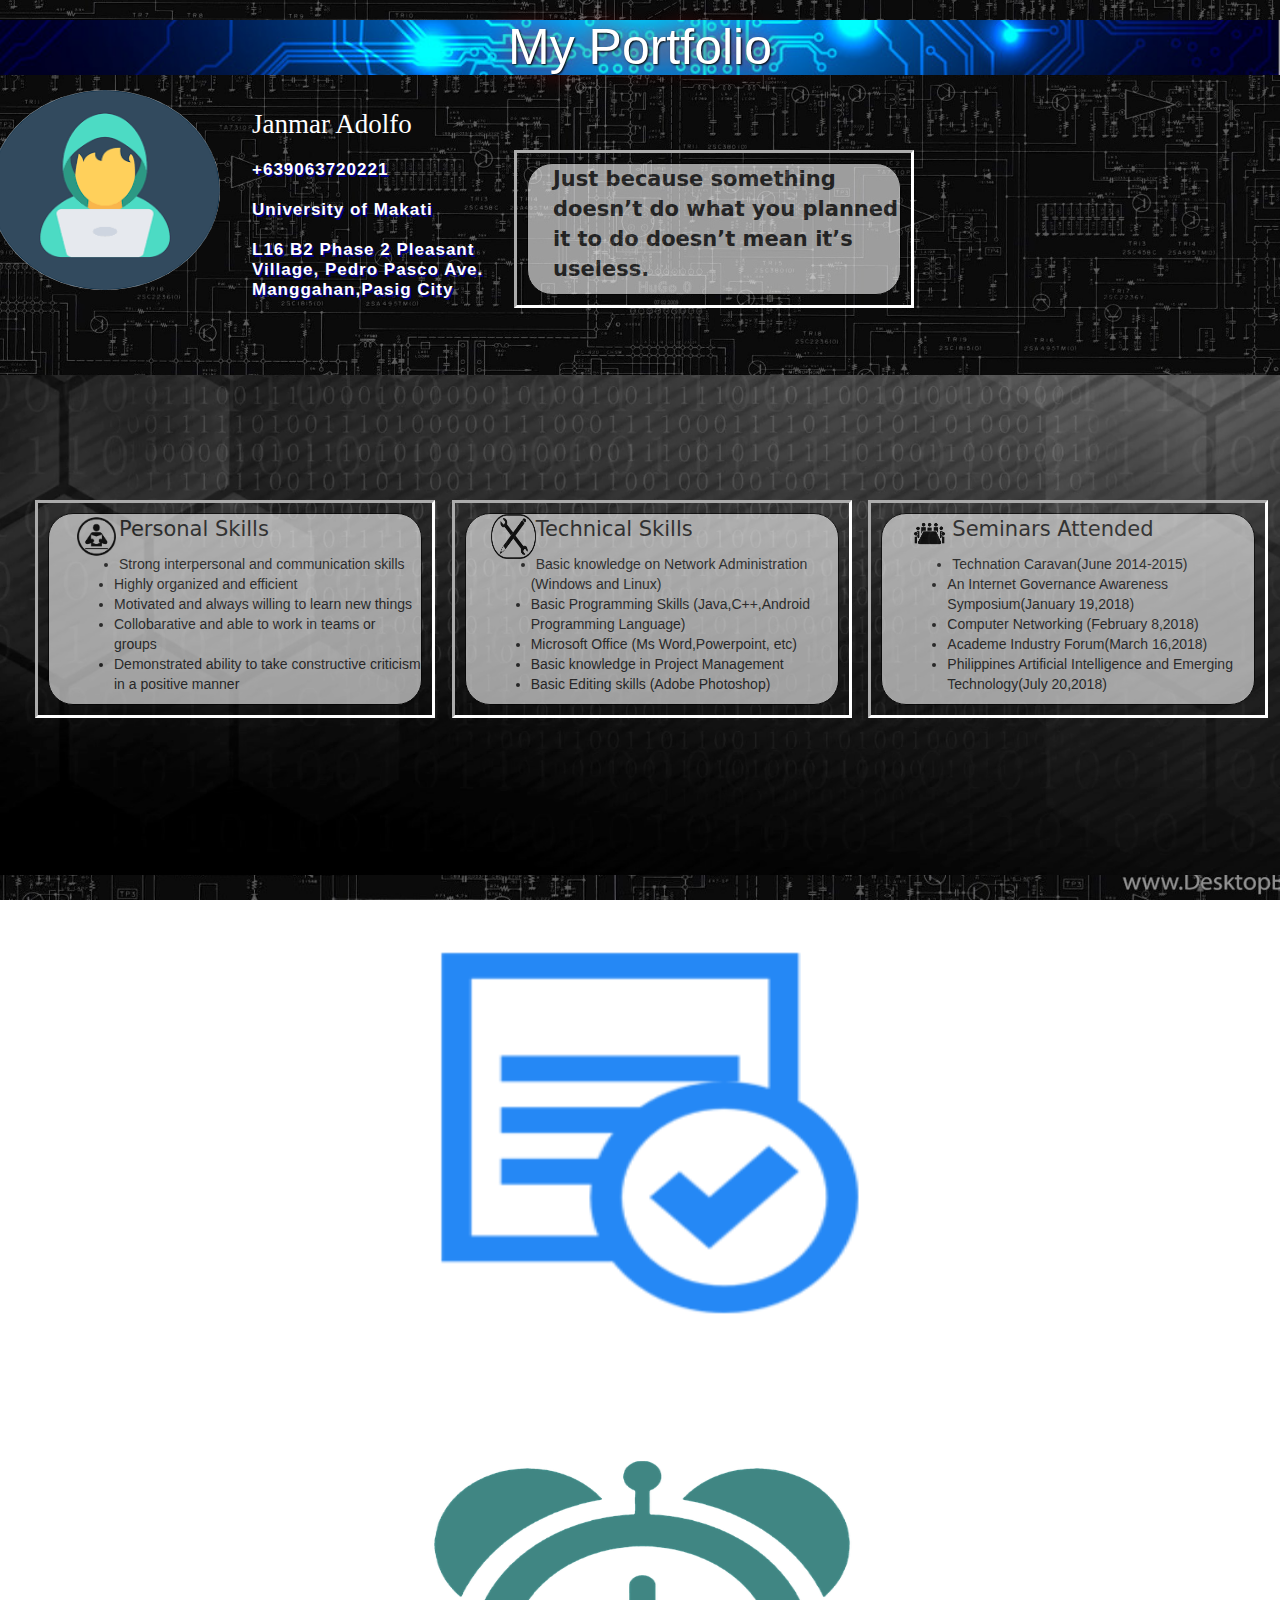
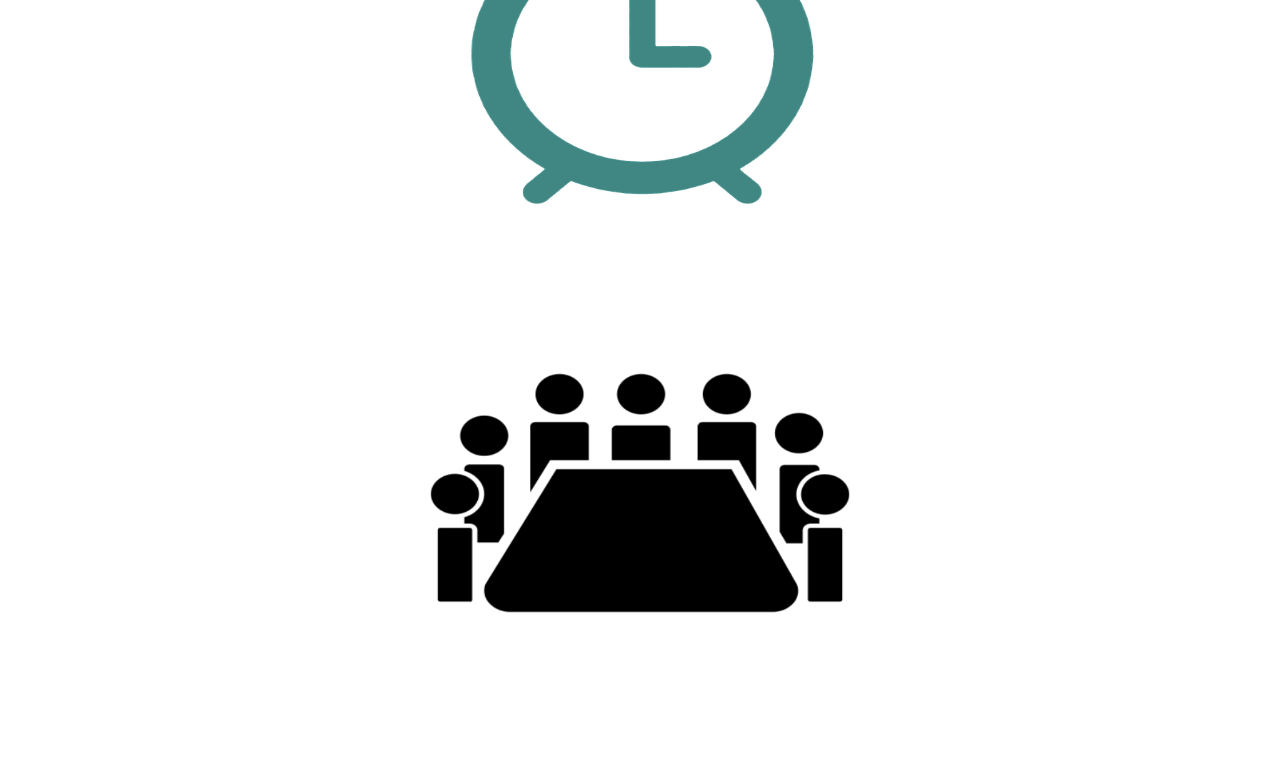
==== index.html @ e8a8fbc8 "Third push" ====
<!DOCTYPE html>
<html lang="en">
<head>
<meta charset="utf-8">
  <meta name="viewport" content="width=device-width, initial-scale=1">
  <link rel="stylesheet" href="https://maxcdn.bootstrapcdn.com/bootstrap/3.3.7/css/bootstrap.min.css">
  <script src="https://ajax.googleapis.com/ajax/libs/jquery/1.12.4/jquery.min.js"></script>
  <script src="https://maxcdn.bootstrapcdn.com/bootstrap/3.3.7/js/bootstrap.min.js"></script>

	<title>Project 1</title>
	<link rel="stylesheet" type="text/css" href="assets/css/style.css">
</head>

<body>
	
		<center><header><h1>My Portfolio</h1></header></center>
		<div class="row">
  <div class="column">
	<img src="assets/images/boy.png" class="pro">
</div>
<div class="column">
	<h2>Janmar Adolfo</h2>
		<h3>+639063720221</h3>
		<h3>University of Makati</h3>
		<h3>L16 B2 Phase 2 Pleasant Village, Pedro Pasco Ave. Manggahan,Pasig City</h3>
		</div>
<br><br><br>
<div class="column">
<div class="background">
		<div class="transbox">
		<b><p>Just because something doesn’t do what you planned it to do doesn’t mean it’s useless.</p></b>
	</div>
</div></div></div><br><br><br>

<div class="col-sm-12">
<div class="col-sm-4">
	<br><br><br><br><br><br>
		<div class="column">
<div class="background">
		<div class="transbox">
			<p><img src="assets/images/personal.png" class="logo">Personal Skills</p>
		<ul>
  <li>Strong interpersonal and communication skills</li>
  <li>Highly organized and efficient</li>
  <li>Motivated and always willing to learn new things</li>
  <li>Collobarative and able to work in teams or groups</li>
  <li>Demonstrated ability to take constructive criticism in a positive manner</li>
</ul>
	</div>
</div></div></div>


<div class="col-sm-4">
		<div class="column">
			<br><br><br><br><br><br>
<div class="background">
		<div class="transbox">
			<p><img src="assets/images/technical.png" class="logo">Technical Skills</p>
		<ul>
  <li>Basic knowledge on Network Administration (Windows and Linux)</li>
  <li>Basic Programming Skills (Java,C++,Android Programming Language)</li>
  <li>Microsoft Office (Ms Word,Powerpoint, etc)</li>
  <li>Basic knowledge in Project Management</li>
  <li>Basic Editing skills (Adobe Photoshop)</li>
</ul>
	</div>
</div></div></div>


<div class="col-sm-4">
		<div class="column">
			<br><br><br><br><br><br>
<div class="background">
		<div class="transbox">
			<p><img src="assets/images/seminar.png" class="logo">Seminars Attended</p>
		<ul>
  <li>Technation Caravan(June 2014-2015)</li>
  <li>An Internet Governance Awareness Symposium(January 19,2018)</li>
  <li>Computer Networking (February 8,2018)</li>
  <li>Academe Industry Forum(March 16,2018)</li>
  <li>Philippines Artificial Intelligence and Emerging Technology(July 20,2018)</li>
</ul>
	</div>
</div></div></div>
</div>	
<div class="para"></div>

<div class="row">
<div class="para2">
	<div class="container">
  <img src="assets/images/application.png"  class="image" style="width:100%">
  <div class="middle">
    <div class="text">Online Application</div>
  </div>
</div>
</div>
</div>




<div class="para2">
	<div class="container">
  <img src="assets/images/reminder.png"  class="image" style="width:100%">
  <div class="middle">
    <div class="text">Reminder Mobile App</div>
  </div>
</div>
</div>

<div class="para2">
	<div class="container">
  <img src="assets/images/seminar.png"  class="image" style="width:100%">
  <div class="middle">
    <div class="text">Payroll Management System</div>
  </div>
</div>
</div>


</div>


</body>
</html>
---- assets/css/style.css ----
body{
		background-image: url("../images/nature.jpeg");
		background-size: 100%;
		background-repeat: no-repeat	
	}


p{
	font-family: system-ui;
	font-size: 21px;
}

	h1{ 
		font-size: 50px; color: white; 
		 text-shadow: 1px 1px 2px black, 0 0 25px red;
		 background: black url("../images/gray.jpg") left no-repeat;
		 background-position: center;
		 background-repeat: no-repeat;
		 background-size: cover;

	}
	h2{
		font-size: 27px; color: white; font-family:Georgia, serif; 


	}

	h3{ font-family: 'Helvetica Neue', sans-serif; 
	font-size: 17px; 
	font-weight: 100; 
	line-height: 20px; 
	letter-spacing: 1px; 
	padding: 0 0 0px; 
	font-weight: bold; 
	color: white; 
	text-shadow: 2px 2px darkblue;}

	img.pro{
		width: 230px;
		height: 200px;
		border-radius: 50%;

	}
	img.logo{
		float:left; width:45px; height:45px;
	}

	div.background {
  	border: 3px solid white;
  	border-style:inset;
  	width: 400px;
  
	}

	div.transbox {
  margin: 10px;
  background-color: #ffffff;
  border: 1px solid black;
  opacity: 0.6;
  padding-left: 25px;
  filter: alpha(opacity=60); 
  border-radius: 25px;
}

.column {
  float: left;
  width: 20%;
  padding: 5px;
  alig
}


.row:after {
	display: flex;
  content: "";
  clear: both;
  display: table;
}

.para {
  /* The image used */
  background-image: url("../images/gray.png");

  /* Set a specific height */
  min-height: 500px; 

  /* Create the parallax scrolling effect */
  background-attachment: fixed;
  background-position: center;
  background-repeat: no-repeat;
  background-size: cover;
}

.para2 {
  /* The image used */
  background-image: url("../images/nature.jpeg");

  /* Set a specific height */
  min-height: 500px; 

  /* Create the parallax scrolling effect */
  background-attachment: fixed;
  background-position: center;
  background-repeat: no-repeat;
  background-size: cover;
}



.container {
  position: relative;
  width: 50%;
}

.image {
  opacity: 1;
  display: block;
  width: 150px;
	height: 500px;
  transition: .5s ease;
  backface-visibility: hidden;
}

.middle {
  transition: .5s ease;
  opacity: 0;
  position: absolute;
  top: 50%;
  left: 50%;
  transform: translate(-50%, -50%);
  -ms-transform: translate(-50%, -50%);
  text-align: center;
}

.container:hover .image {
  opacity: 0.3;
}

.container:hover .middle {
  opacity: 1;
}

.text {
  background-color: #4CAF50;
  color: white;
  font-size: 16px;
  padding: 16px 32px;
}
.pic{
	width: 200px;
	height: 200px;
}
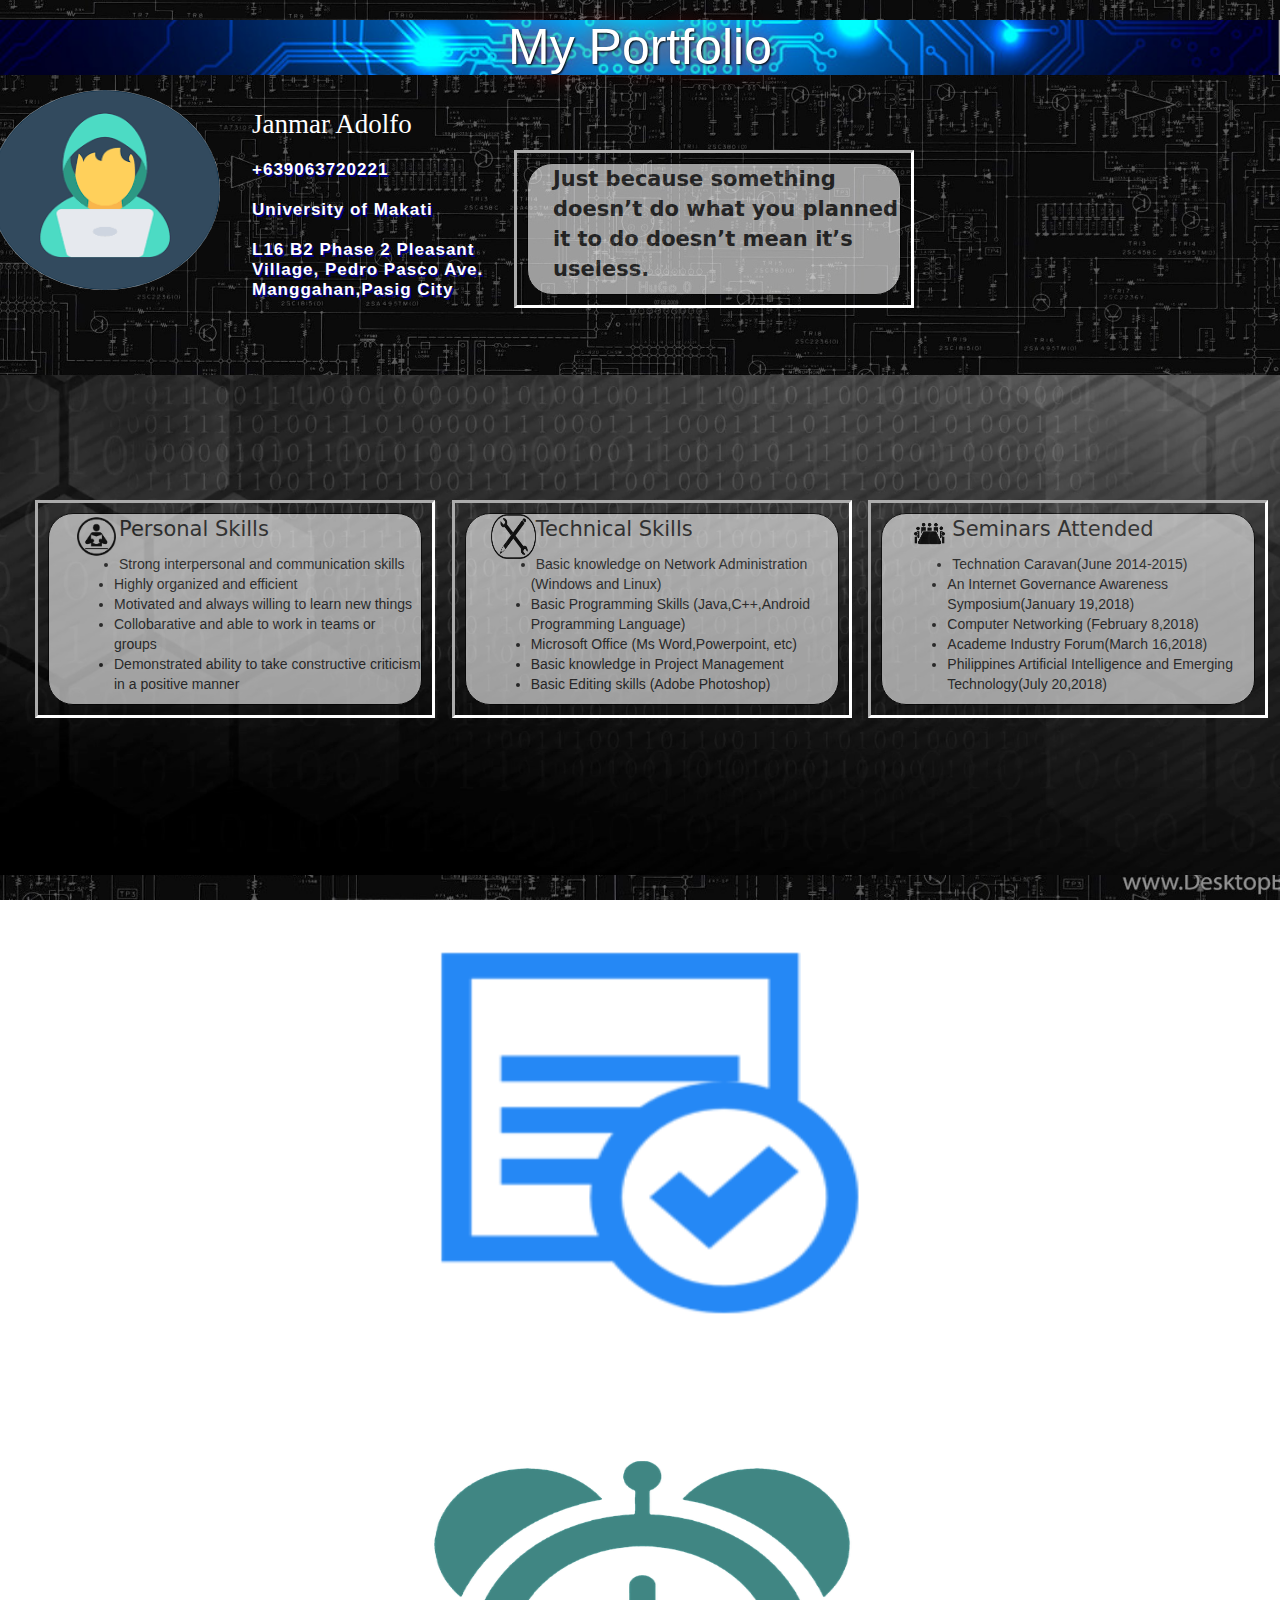
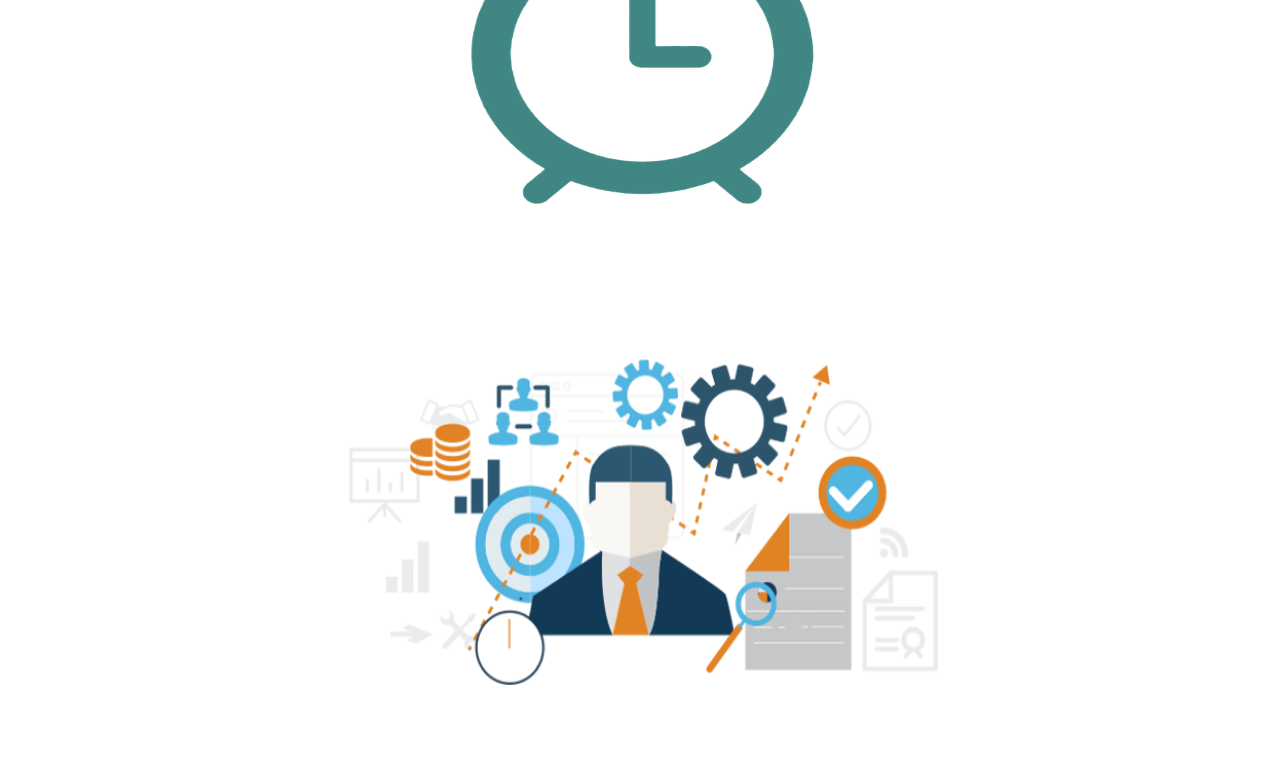
==== commit 9125cddf: "Third push" ====
--- a/index.html
+++ b/index.html
@@ -110,7 +110,7 @@
 
 <div class="para2">
 	<div class="container">
-  <img src="assets/images/seminar.png"  class="image" style="width:100%">
+  <img src="assets/images/payroll.png"  class="image" style="width:100%">
   <div class="middle">
     <div class="text">Payroll Management System</div>
   </div>
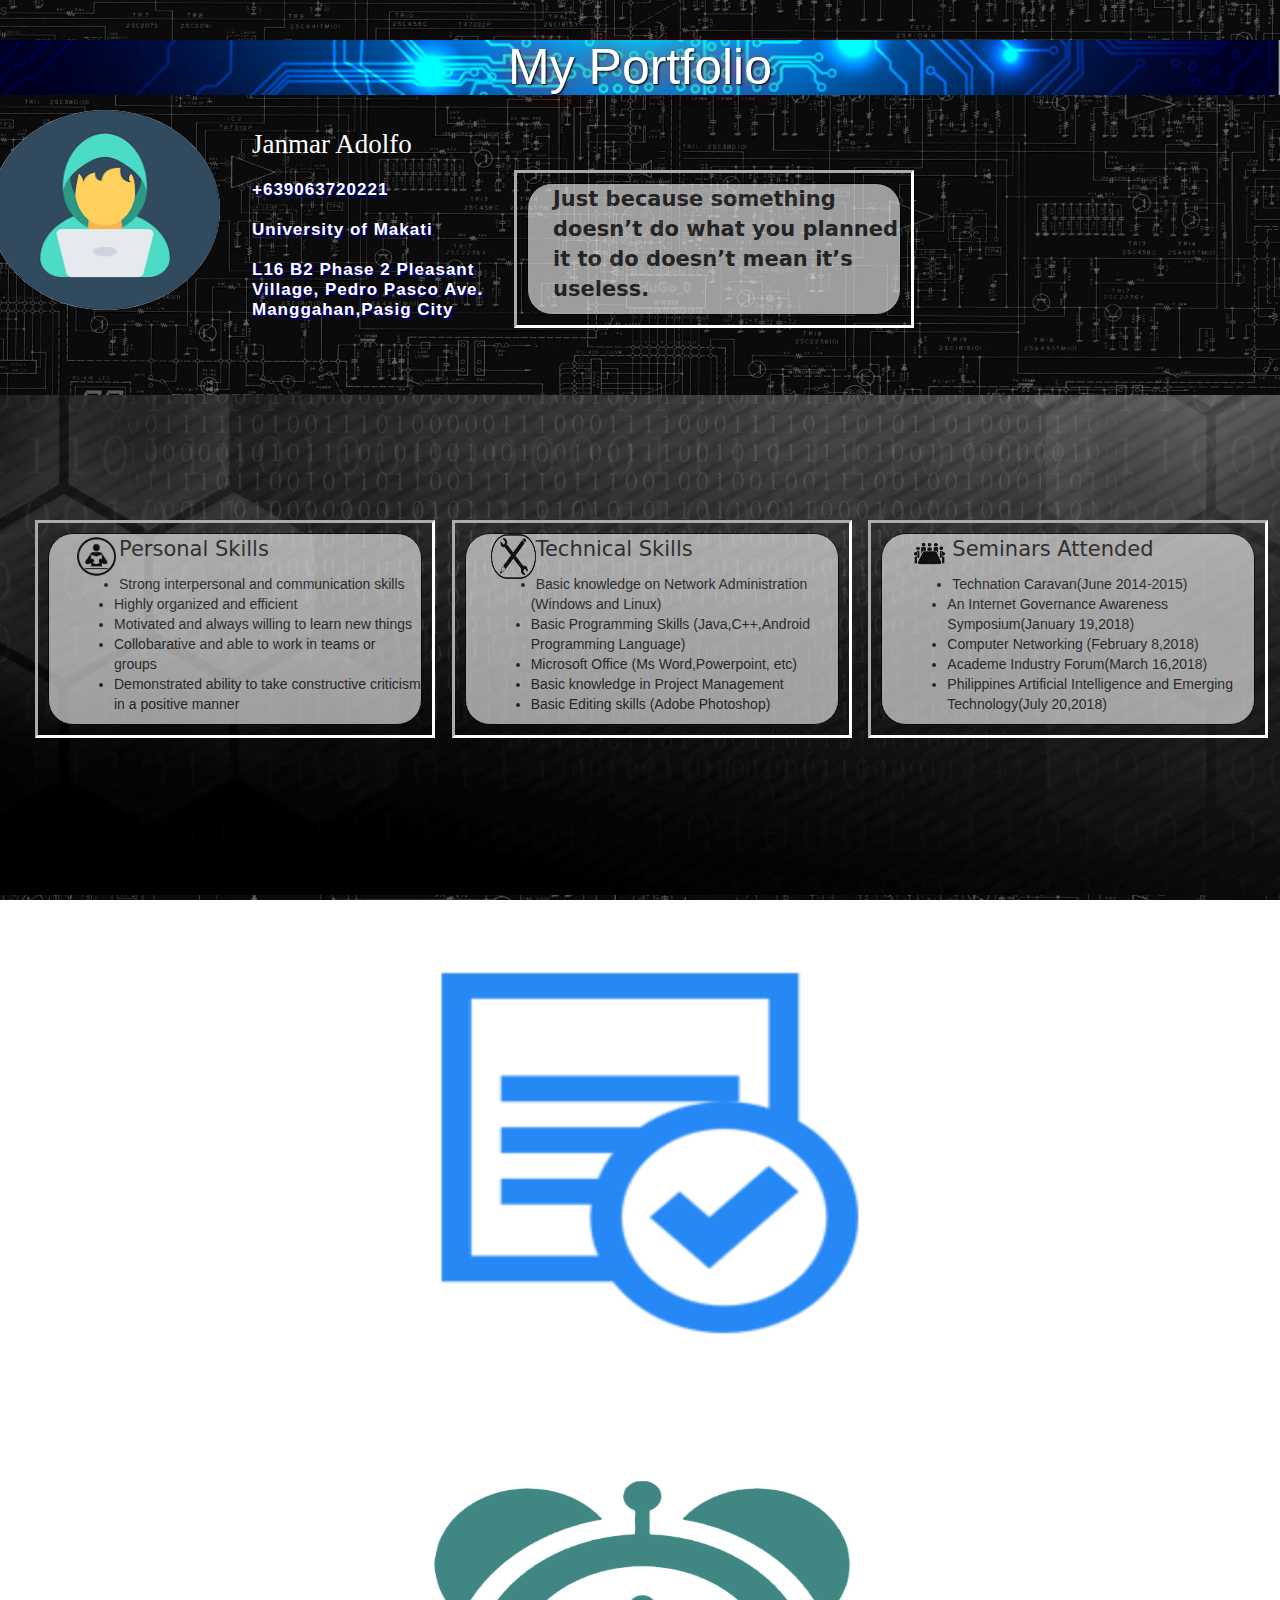
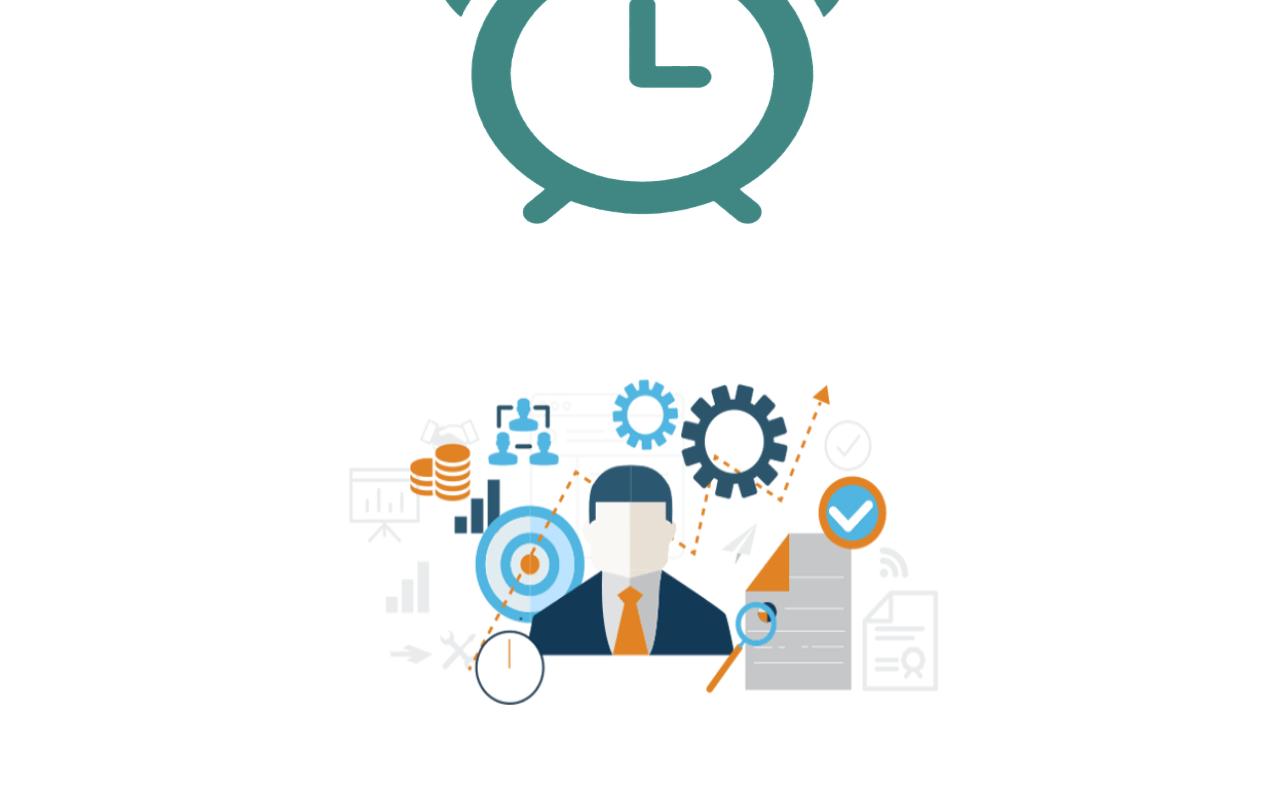
==== commit 0ba317a1: "Second commit" ====
--- a/index.html
+++ b/index.html
@@ -10,7 +10,7 @@
 	<title>Project 1</title>
 	<link rel="stylesheet" type="text/css" href="assets/css/style.css">
 </head>
-
+s
 <body>
 	
 		<center><header><h1>My Portfolio</h1></header></center>
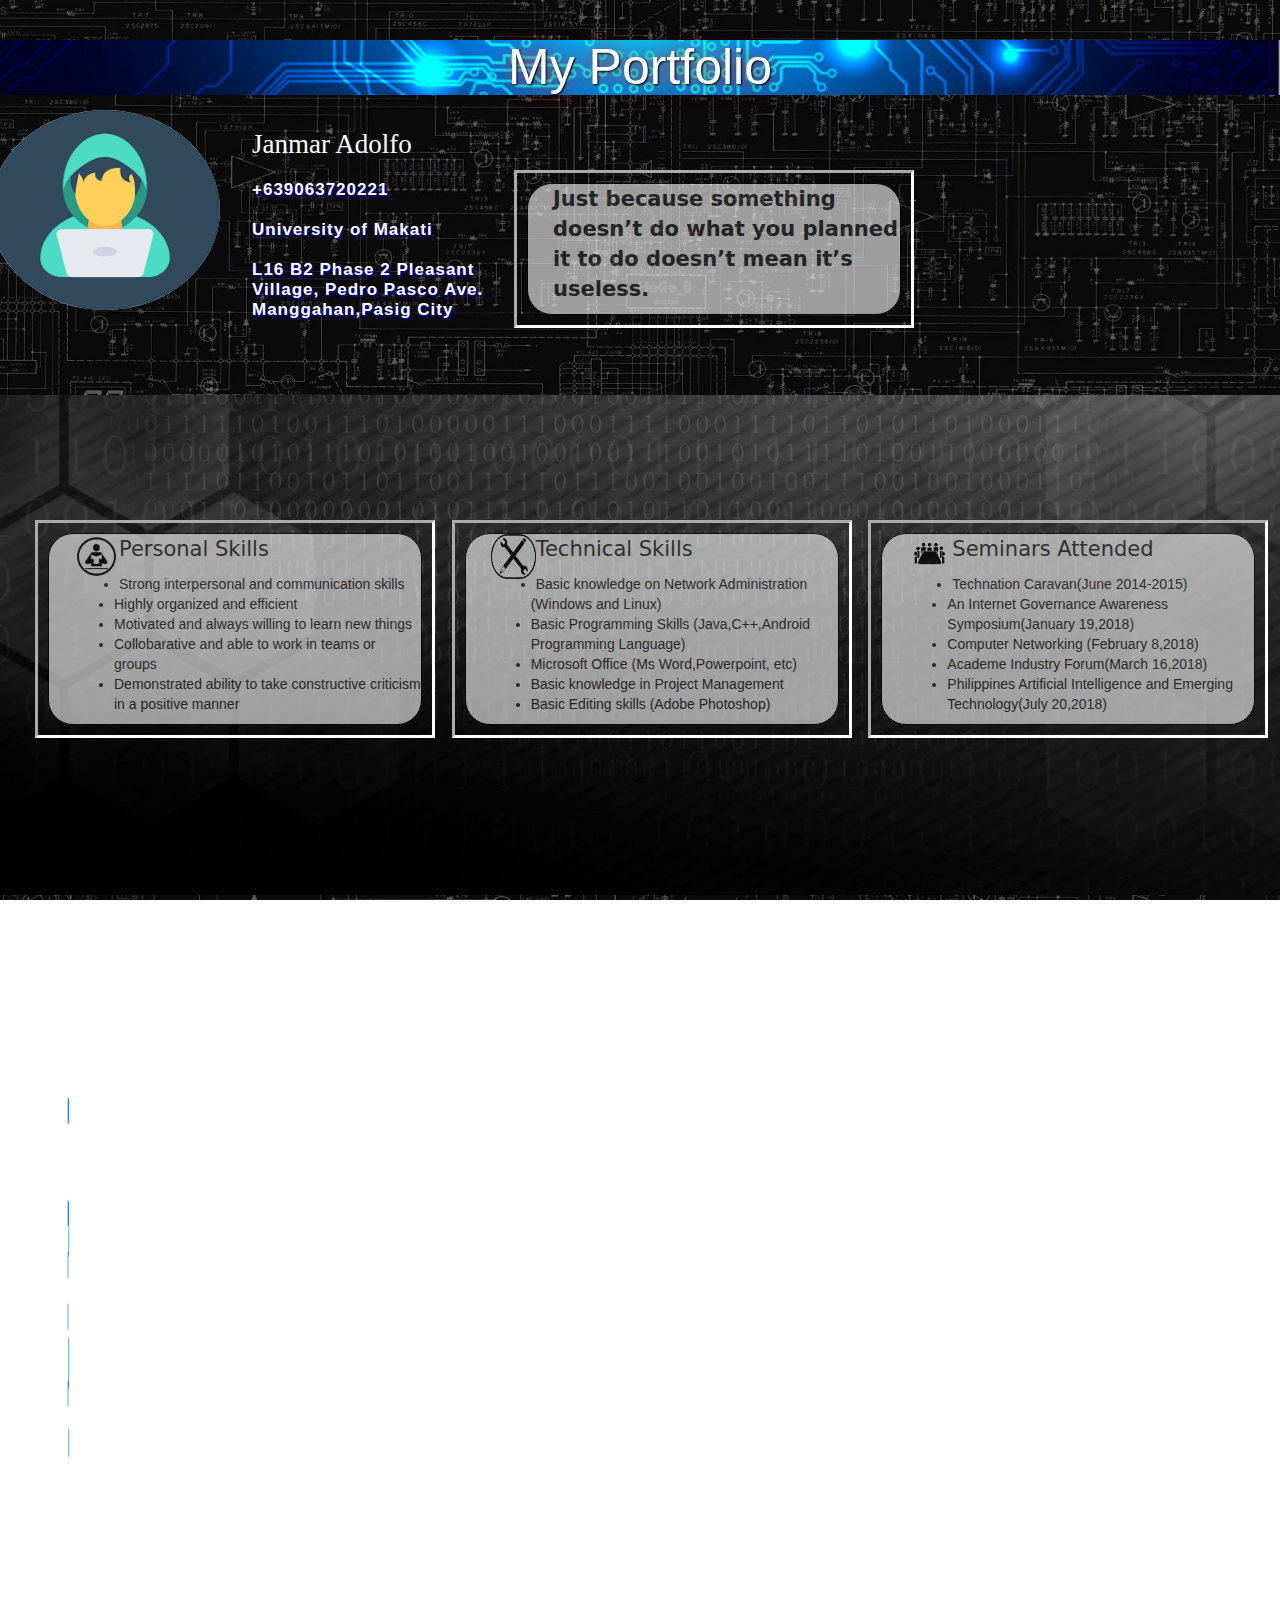
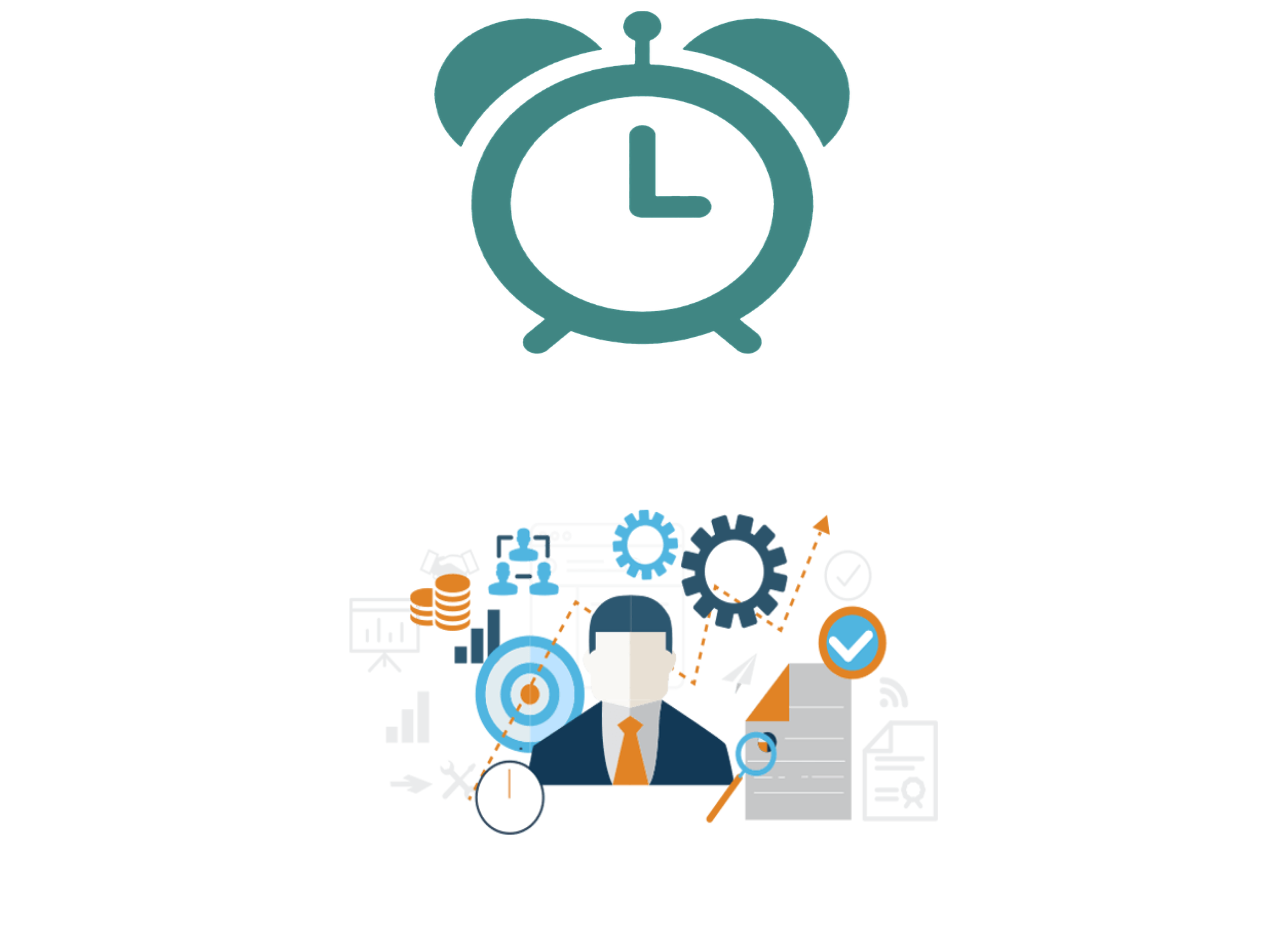
==== commit a8a9bdd5: "third commit" ====
--- a/index.html
+++ b/index.html
@@ -85,8 +85,14 @@
 </div>	
 <div class="para"></div>
 
-<div class="row">
+
 <div class="para2">
+
+
+	<div class="col-sm-12">
+<div class="col-sm-4">
+	<br><br><br><br><br><br>
+		<div class="column">
 	<div class="container">
   <img src="assets/images/application.png"  class="image" style="width:100%">
   <div class="middle">
@@ -94,7 +100,7 @@
   </div>
 </div>
 </div>
-</div>
+</div></div></div>
 
 
 
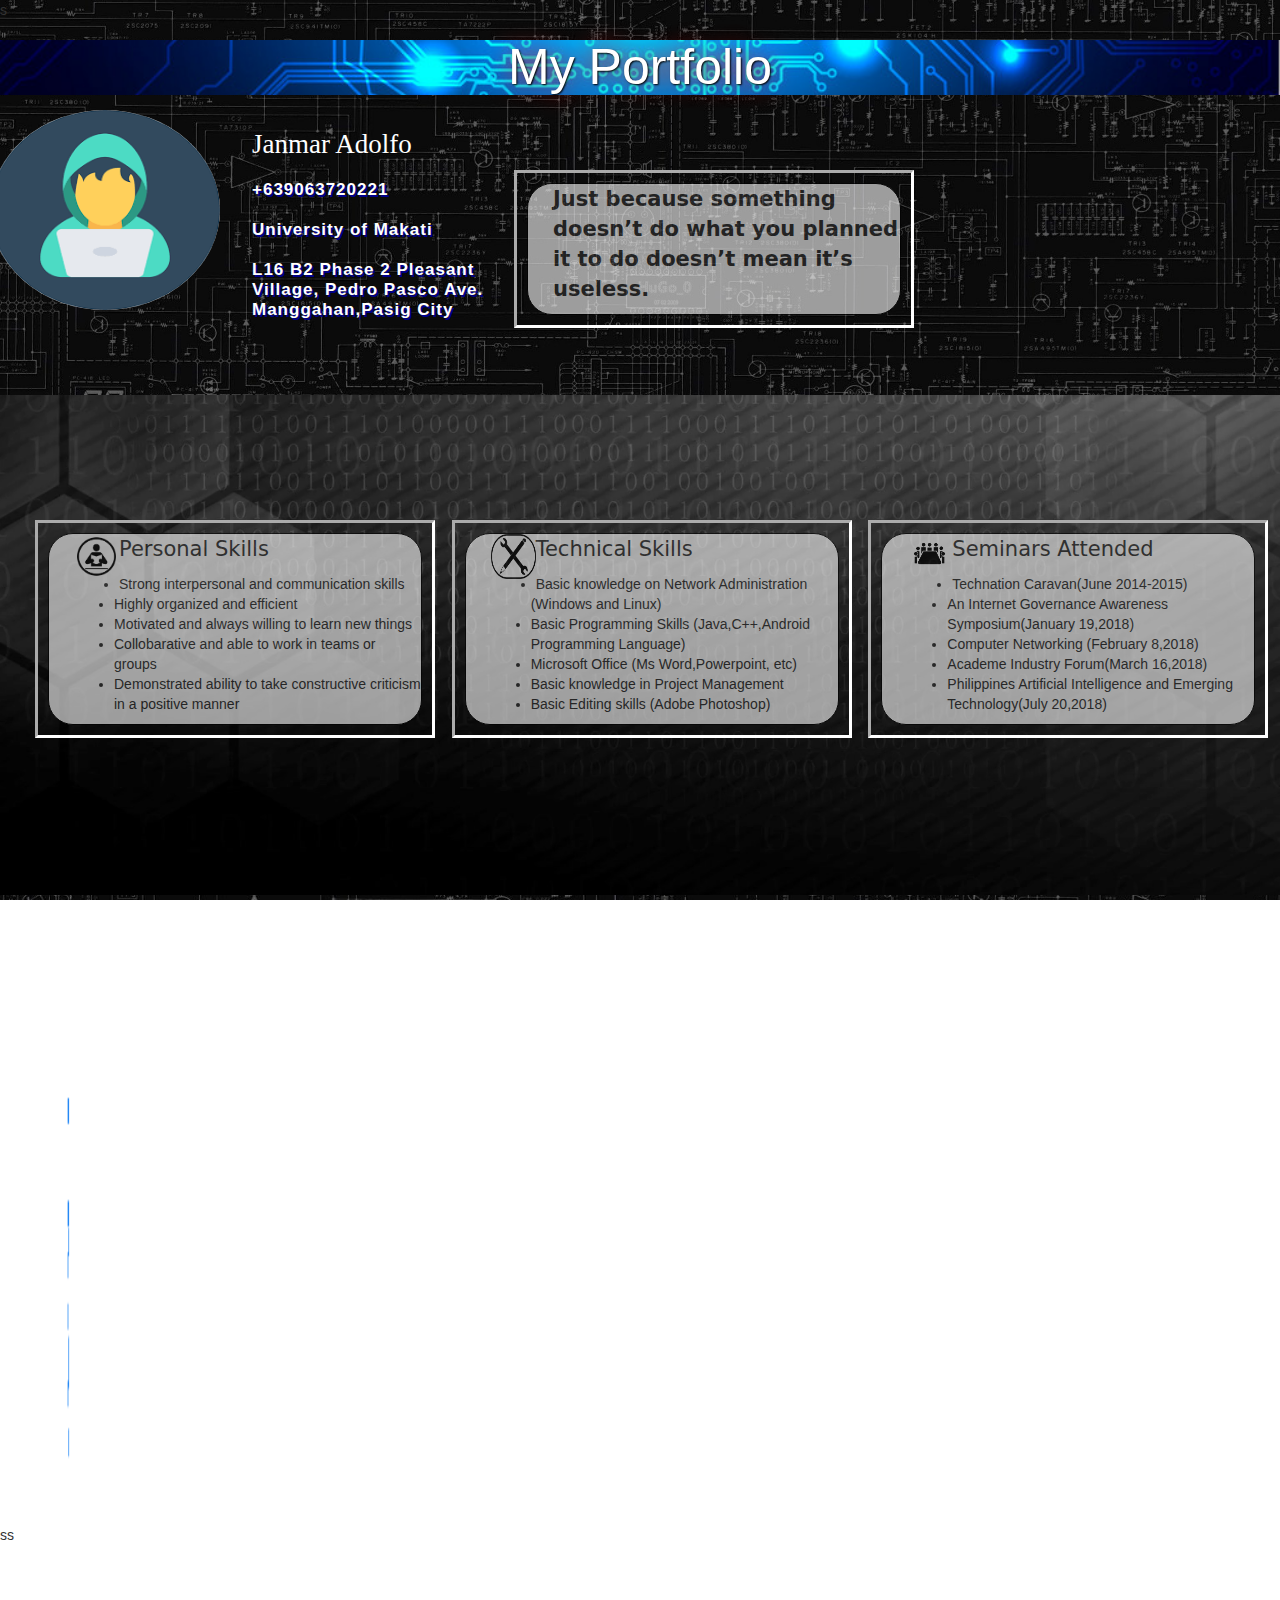
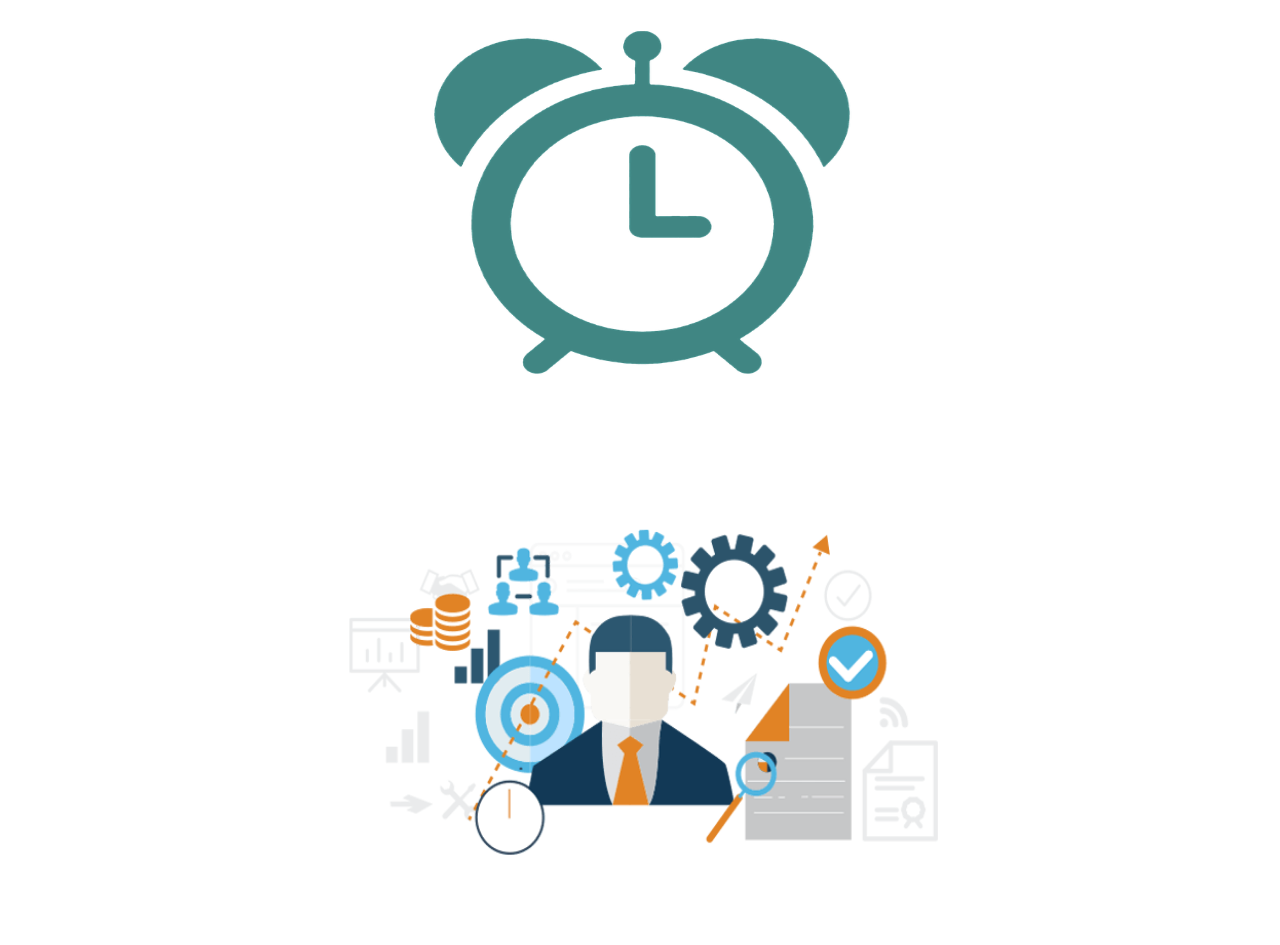
==== commit 6907d8ac: "fourth commit" ====
--- a/index.html
+++ b/index.html
@@ -100,7 +100,7 @@
   </div>
 </div>
 </div>
-</div></div></div>
+</div></div></div>ss
 
 
 
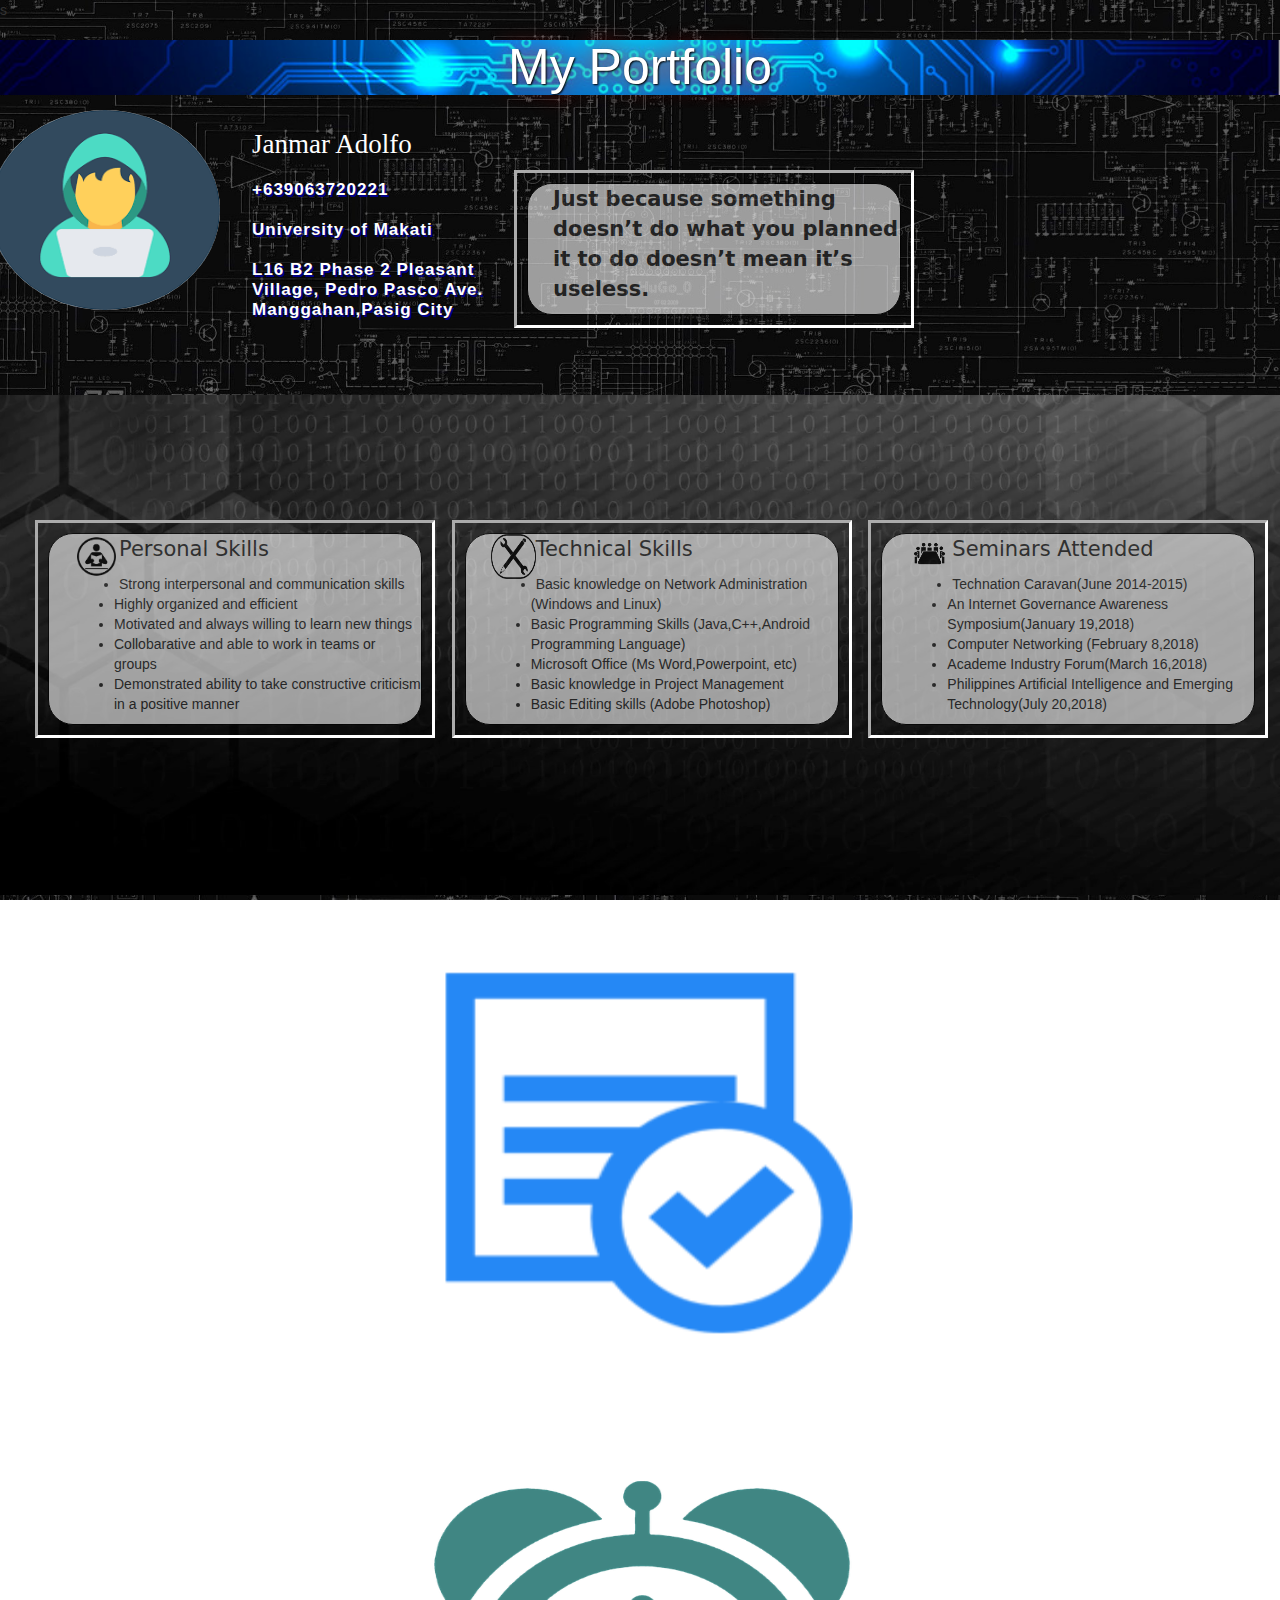
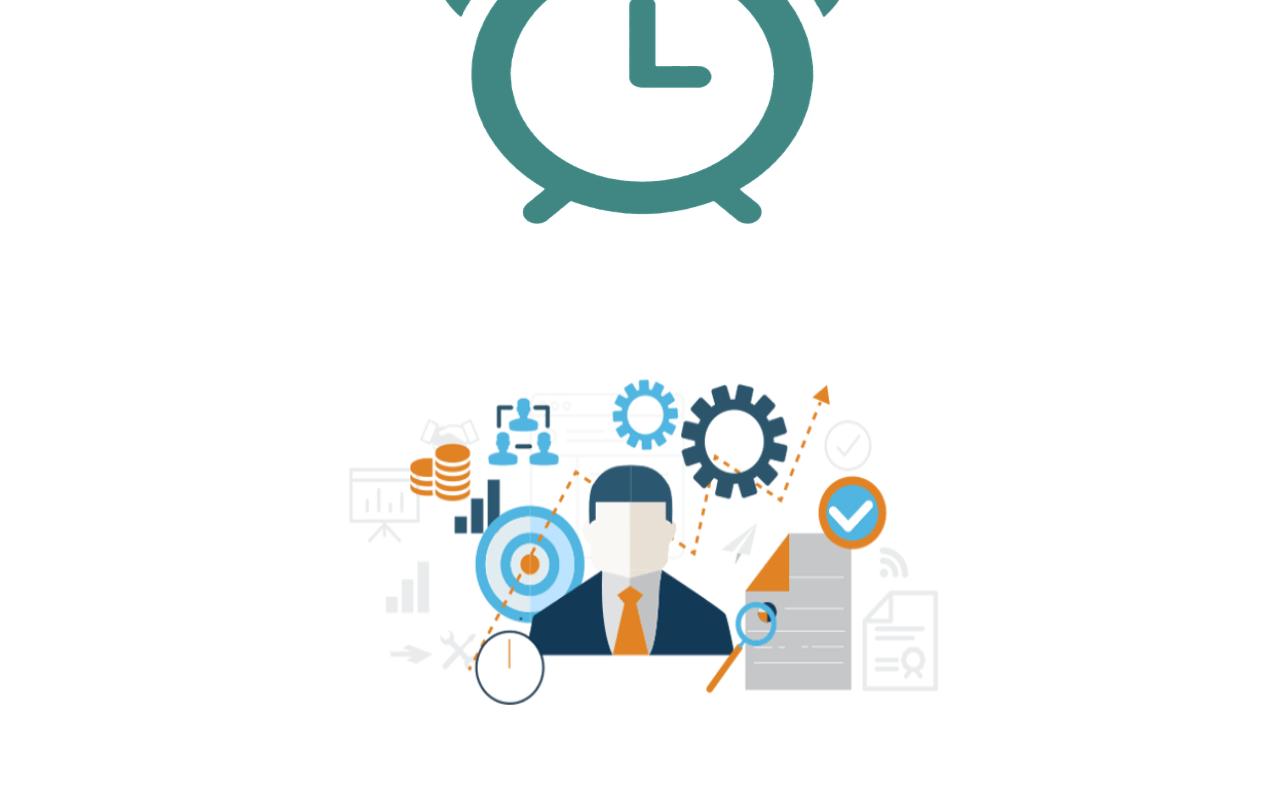
==== commit 6aef1c11: "first commit" ====
--- a/index.html
+++ b/index.html
@@ -88,11 +88,7 @@
 
 <div class="para2">
 
-
-	<div class="col-sm-12">
-<div class="col-sm-4">
-	<br><br><br><br><br><br>
-		<div class="column">
+	
 	<div class="container">
   <img src="assets/images/application.png"  class="image" style="width:100%">
   <div class="middle">
@@ -100,7 +96,7 @@
   </div>
 </div>
 </div>
-</div></div></div>ss
+</div>
 
 
 
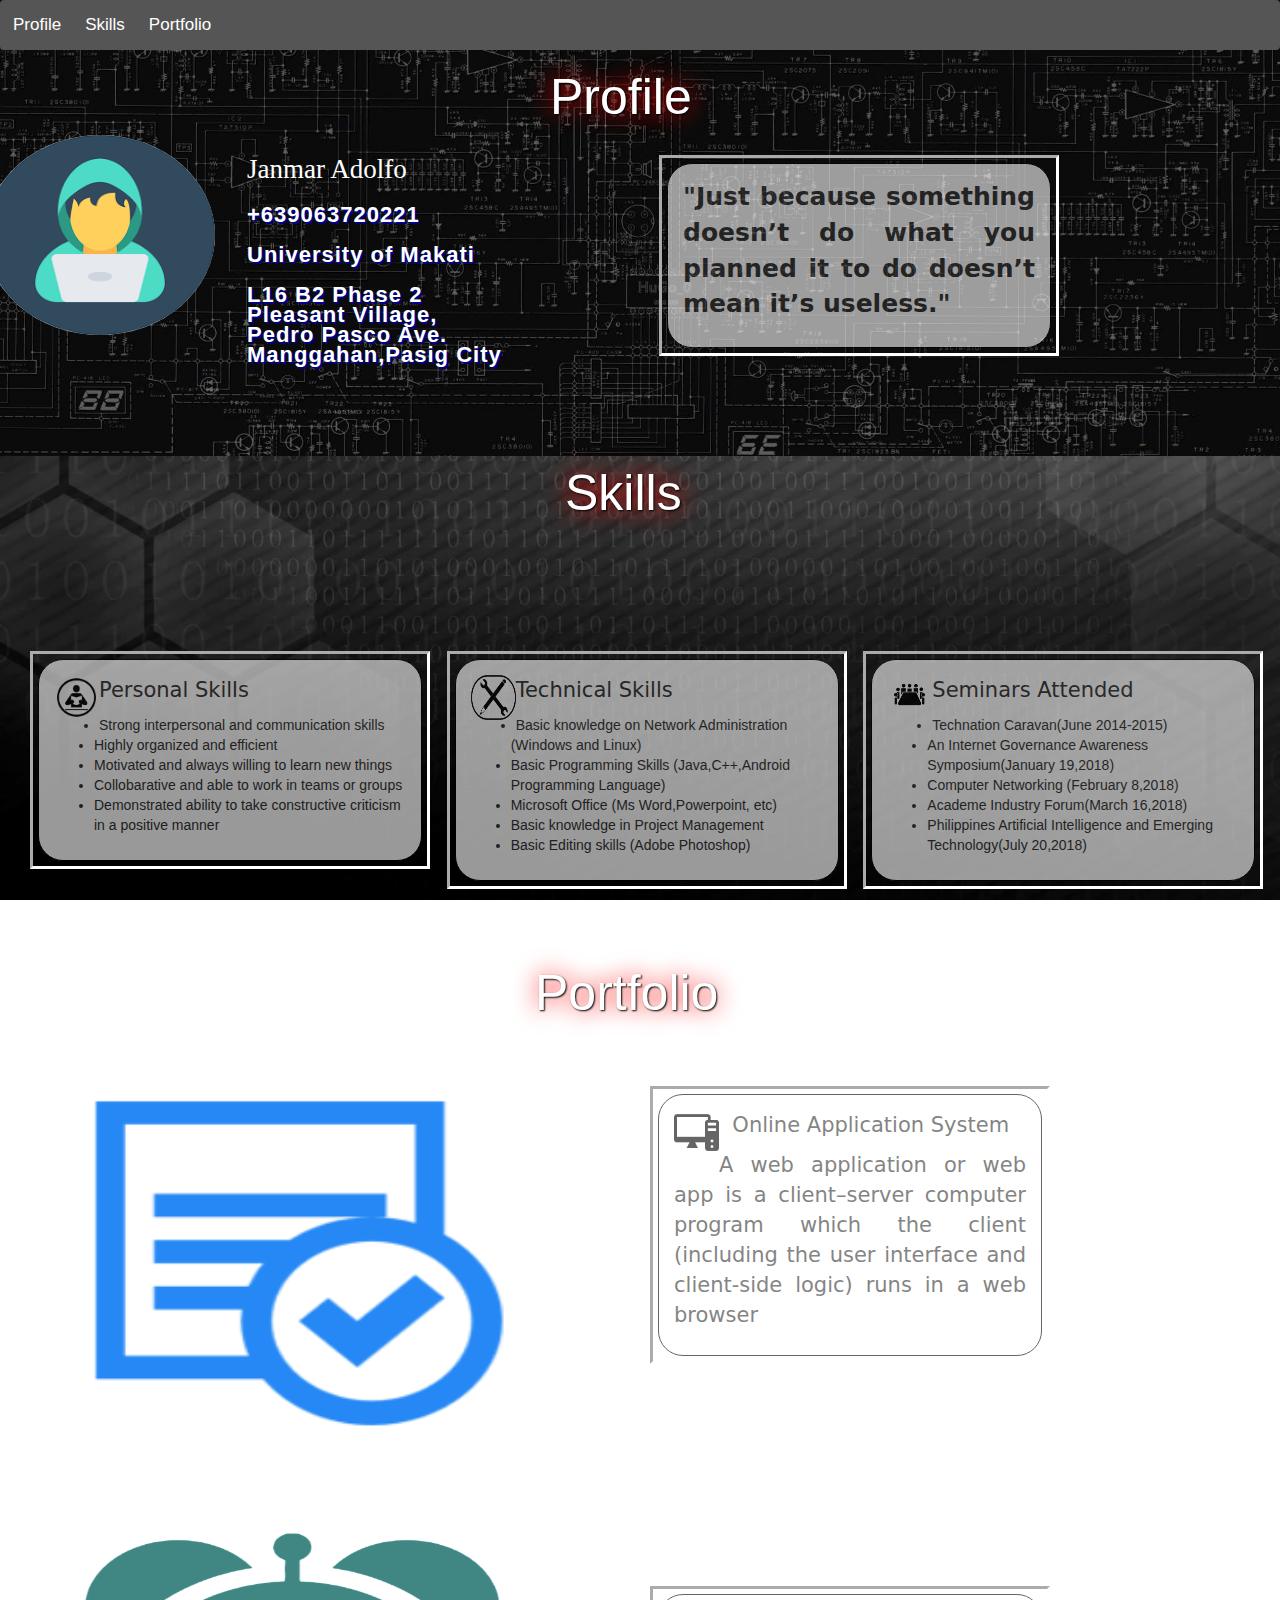
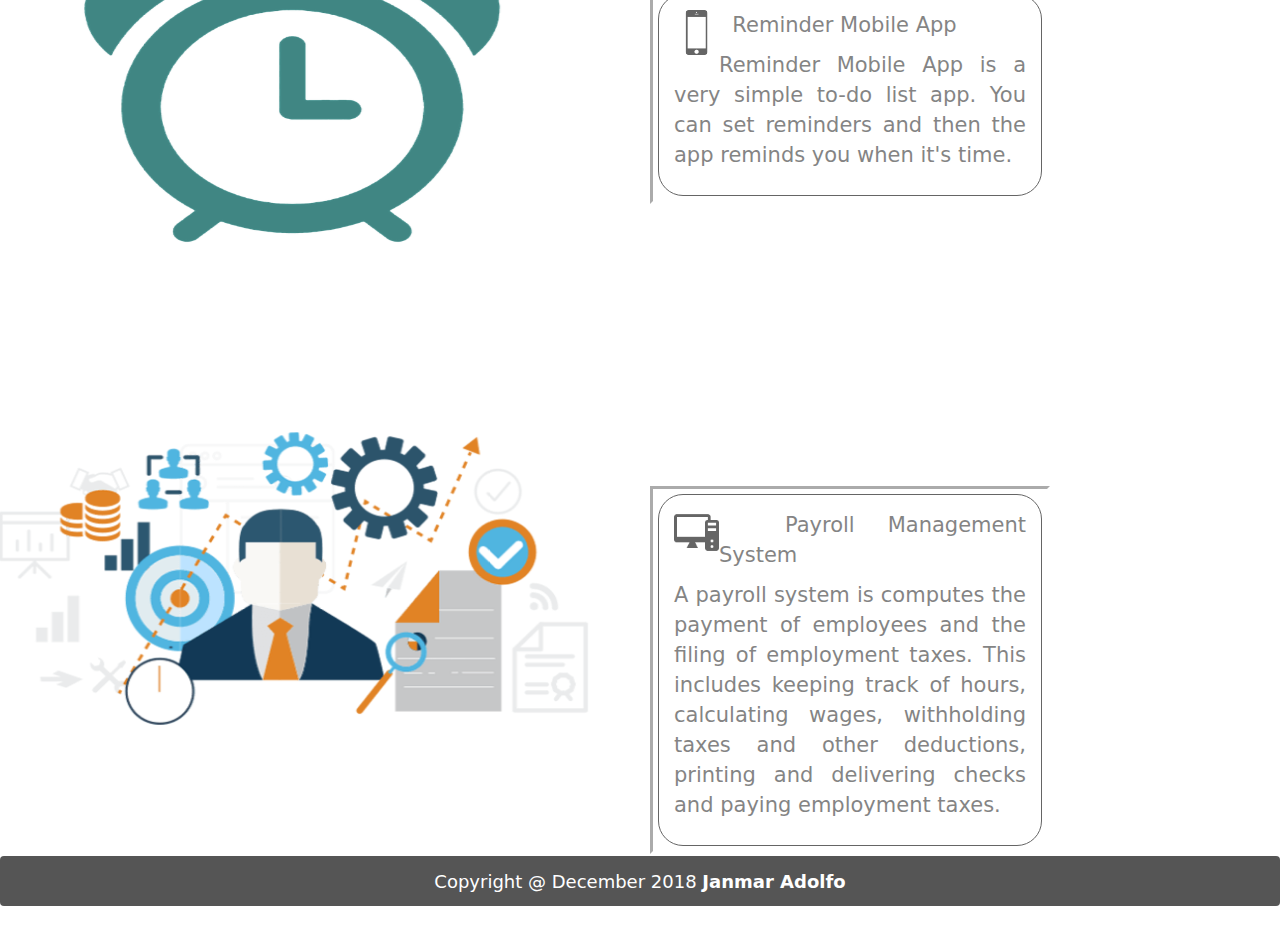
==== commit 6aae0e85: "second commit" ====
--- a/index.html
+++ b/index.html
@@ -10,35 +10,46 @@
 	<title>Project 1</title>
 	<link rel="stylesheet" type="text/css" href="assets/css/style.css">
 </head>
-s
+
 <body>
-	
-		<center><header><h1>My Portfolio</h1></header></center>
-		<div class="row">
-  <div class="column">
+	<div>
+
+<div class="navbar">
+  <a href="#profile"><i class="fa fa-fw fa-home"></i> Profile</a> 
+  <a href="#skills"><i class="fa fa-fw fa-search"></i> Skills</a> 
+  <a href="#portfolio"><i class="fa fa-fw fa-envelope"></i> Portfolio</a> 
+</div>
+
+<h4 class="dim" id="profile">Profile</h4>
+	<div class="row">
+  <div class="clum">
 	<img src="assets/images/boy.png" class="pro">
 </div>
-<div class="column">
+
+<div class="clum">
 	<h2>Janmar Adolfo</h2>
-		<h3>+639063720221</h3>
-		<h3>University of Makati</h3>
-		<h3>L16 B2 Phase 2 Pleasant Village, Pedro Pasco Ave. Manggahan,Pasig City</h3>
+		<h3 class="prof">+639063720221</h3>
+		<h3 class="prof">University of Makati</h3>
+		<h3 class="prof">L16 B2 Phase 2 Pleasant Village, Pedro Pasco Ave. Manggahan,Pasig City</h3>
 		</div>
 <br><br><br>
-<div class="column">
+
+	<div class="cen">
 <div class="background">
 		<div class="transbox">
-		<b><p>Just because something doesn’t do what you planned it to do doesn’t mean it’s useless.</p></b>
+		<b><p class="lim1">"Just because something doesn’t do what you planned it to do doesn’t mean it’s useless."</p></b>
 	</div>
 </div></div></div><br><br><br>
 
 <div class="col-sm-12">
+	<h4 class="dim" id="skills">Skills</h4>
 <div class="col-sm-4">
 	<br><br><br><br><br><br>
-		<div class="column">
+
+		<div class="clum">
 <div class="background">
 		<div class="transbox">
-			<p><img src="assets/images/personal.png" class="logo">Personal Skills</p>
+			<p class="lim"><img src="assets/images/personal.png" class="logo">Personal Skills</p>
 		<ul>
   <li>Strong interpersonal and communication skills</li>
   <li>Highly organized and efficient</li>
@@ -51,11 +62,11 @@
 
 
 <div class="col-sm-4">
-		<div class="column">
+		<div class="clum">
 			<br><br><br><br><br><br>
 <div class="background">
 		<div class="transbox">
-			<p><img src="assets/images/technical.png" class="logo">Technical Skills</p>
+			<p class="lim"><img src="assets/images/technical.png" class="logo">Technical Skills</p>
 		<ul>
   <li>Basic knowledge on Network Administration (Windows and Linux)</li>
   <li>Basic Programming Skills (Java,C++,Android Programming Language)</li>
@@ -68,12 +79,12 @@
 
 
 <div class="col-sm-4">
-		<div class="column">
+		<div class="clum">
 			<br><br><br><br><br><br>
 <div class="background">
 		<div class="transbox">
-			<p><img src="assets/images/seminar.png" class="logo">Seminars Attended</p>
-		<ul>
+			<p class="lim"><img src="assets/images/seminar.png" class="logo">Seminars Attended</p>
+<ul>
   <li>Technation Caravan(June 2014-2015)</li>
   <li>An Internet Governance Awareness Symposium(January 19,2018)</li>
   <li>Computer Networking (February 8,2018)</li>
@@ -87,28 +98,49 @@
 
 
 <div class="para2">
-
-	
 	<div class="container">
-  <img src="assets/images/application.png"  class="image" style="width:100%">
+<h4 class="dim" id="portfolio">Portfolio</h4>
+  <img src="assets/images/application.png"  class="image" style="width:100%" >
   <div class="middle">
-    <div class="text">Online Application</div>
+    <div class="text">Online Application System</div>
   </div>
 </div>
+<div class="container3">
+  <div class="background">
+		<div class="transbox">
+			<p class="lim"><img src="assets/images/computer.png" class="logo">&nbsp&nbspOnline Application System</p>
+	<p class="lim">A web application or web app is a client–server computer program which the client (including the user interface and client-side logic) runs in a web browser</p>
+	</div>
+</div>
+</div>
+
 </div>
 </div>
 
 
 
 
+
 <div class="para2">
+
 	<div class="container">
   <img src="assets/images/reminder.png"  class="image" style="width:100%">
   <div class="middle">
     <div class="text">Reminder Mobile App</div>
   </div>
 </div>
+<div class="container3">
+  <div class="background">
+		<div class="transbox">
+			<p class="lim"><img src="assets/images/mobile.png" class="logo">&nbsp&nbspReminder Mobile App</p>
+		<p class="lim"> Reminder Mobile App is a very simple to-do list app. You can set reminders and then the app reminds you when it's time.</p>
+	</div>
 </div>
+</div>
+
+</div>
+
+
 
 <div class="para2">
 	<div class="container">
@@ -117,10 +149,22 @@
     <div class="text">Payroll Management System</div>
   </div>
 </div>
+
+<div class="container3">
+  <div class="background">
+		<div class="transbox">
+			<p class="lim"><img src="assets/images/computer.png" class="logo">&nbsp&nbspPayroll Management System</p>
+	<p class="lim">A payroll system is computes the payment of employees and the filing of ­employment taxes. This includes keeping track of hours, calculating wages, withholding taxes and other deductions, printing and delivering checks and paying employment taxes.</p>
+	</div>
+</div>
 </div>
 
+</div>
 
-</div>
+<div class="navbar"><p class="fot">Copyright @ December 2018 <b>Janmar Adolfo</b>  </p></div>
+
+
+
 
 
 </body>
--- a/assets/css/style.css
+++ b/assets/css/style.css
@@ -1,3 +1,33 @@
+.navbar {
+  width: 100%;
+  background-color: #555;
+  overflow: auto;
+}
+
+.navbar a {
+  float: left;
+  padding: 12px;
+  color: white;
+  text-decoration: none;
+  font-size: 17px;
+  border-radius: 45%;
+}
+
+.navbar a:hover {
+  background-color: #000;
+}
+
+.active {
+  background-color: #4CAF50;
+}
+
+@media screen and (max-width: 500px) {
+  .navbar a {
+    float: none;
+    display: block;
+  }
+}
+
 body{
 		background-image: url("../images/nature.jpeg");
 		background-size: 100%;
@@ -5,10 +35,36 @@
 	}
 
 
-p{
+p.lim{
 	font-family: system-ui;
 	font-size: 21px;
-}
+	text-align: justify;
+
+}
+
+p.lim1{
+	font-family: system-ui;
+	font-size: 25px;
+	text-align: justify;
+
+}
+p.fot{
+	text-align: center;
+	font-family: system-ui;
+	font-size: 18px;
+	position: relative;	
+	top: 12px;
+	color: white;
+}
+h4.dim{
+	font-size: 50px; color: white; 
+		 text-shadow: 1px 1px 2px black, 0 0 25px red;
+	 position: relative;
+ left: 550px;
+
+ 
+}
+
 
 	h1{ 
 		font-size: 50px; color: white; 
@@ -25,8 +81,8 @@
 
 	}
 
-	h3{ font-family: 'Helvetica Neue', sans-serif; 
-	font-size: 17px; 
+	h3.prof{ font-family: 'Helvetica Neue', sans-serif; 
+	font-size: 22px; 
 	font-weight: 100; 
 	line-height: 20px; 
 	letter-spacing: 1px; 
@@ -42,7 +98,15 @@
 
 	}
 	img.logo{
-		float:left; width:45px; height:45px;
+		float:left; 
+		width:45px; 
+		height:45px;
+	}
+img.logo2{
+		float:left; 
+		width:45px; 
+		height:45px; 
+		border-radius: 50%;
 	}
 
 	div.background {
@@ -53,29 +117,31 @@
 	}
 
 	div.transbox {
-  margin: 10px;
+  margin: 5px;
   background-color: #ffffff;
   border: 1px solid black;
   opacity: 0.6;
-  padding-left: 25px;
+  padding: 15px;
   filter: alpha(opacity=60); 
   border-radius: 25px;
 }
 
-.column {
+.clum {
   float: left;
   width: 20%;
-  padding: 5px;
-  alig
-}
-
-
-.row:after {
-	display: flex;
-  content: "";
-  clear: both;
-  display: table;
-}
+ 
+}
+.cen{
+	float: left;
+	width: 20%;
+	position: relative;
+ 	left: 150px;
+ 	top: -40px;
+ 
+}
+
+
+
 
 .para {
   /* The image used */
@@ -108,15 +174,28 @@
 
 
 .container {
+  position: absolute;
+  width: 50%;
+  left: -30px;
+}
+.container2 {
+  position: absolute;
+  width: 50%;
+  right: -30px;
+
+}
+.container3 {
   position: relative;
-  width: 50%;
+ left: 650px;
+ top: 130px;
+ 
 }
 
 .image {
   opacity: 1;
   display: block;
-  width: 150px;
-	height: 500px;
+  width: 120px;
+	height: 450px;
   transition: .5s ease;
   backface-visibility: hidden;
 }
@@ -145,6 +224,7 @@
   color: white;
   font-size: 16px;
   padding: 16px 32px;
+  border-radius: 25px;
 }
 .pic{
 	width: 200px;
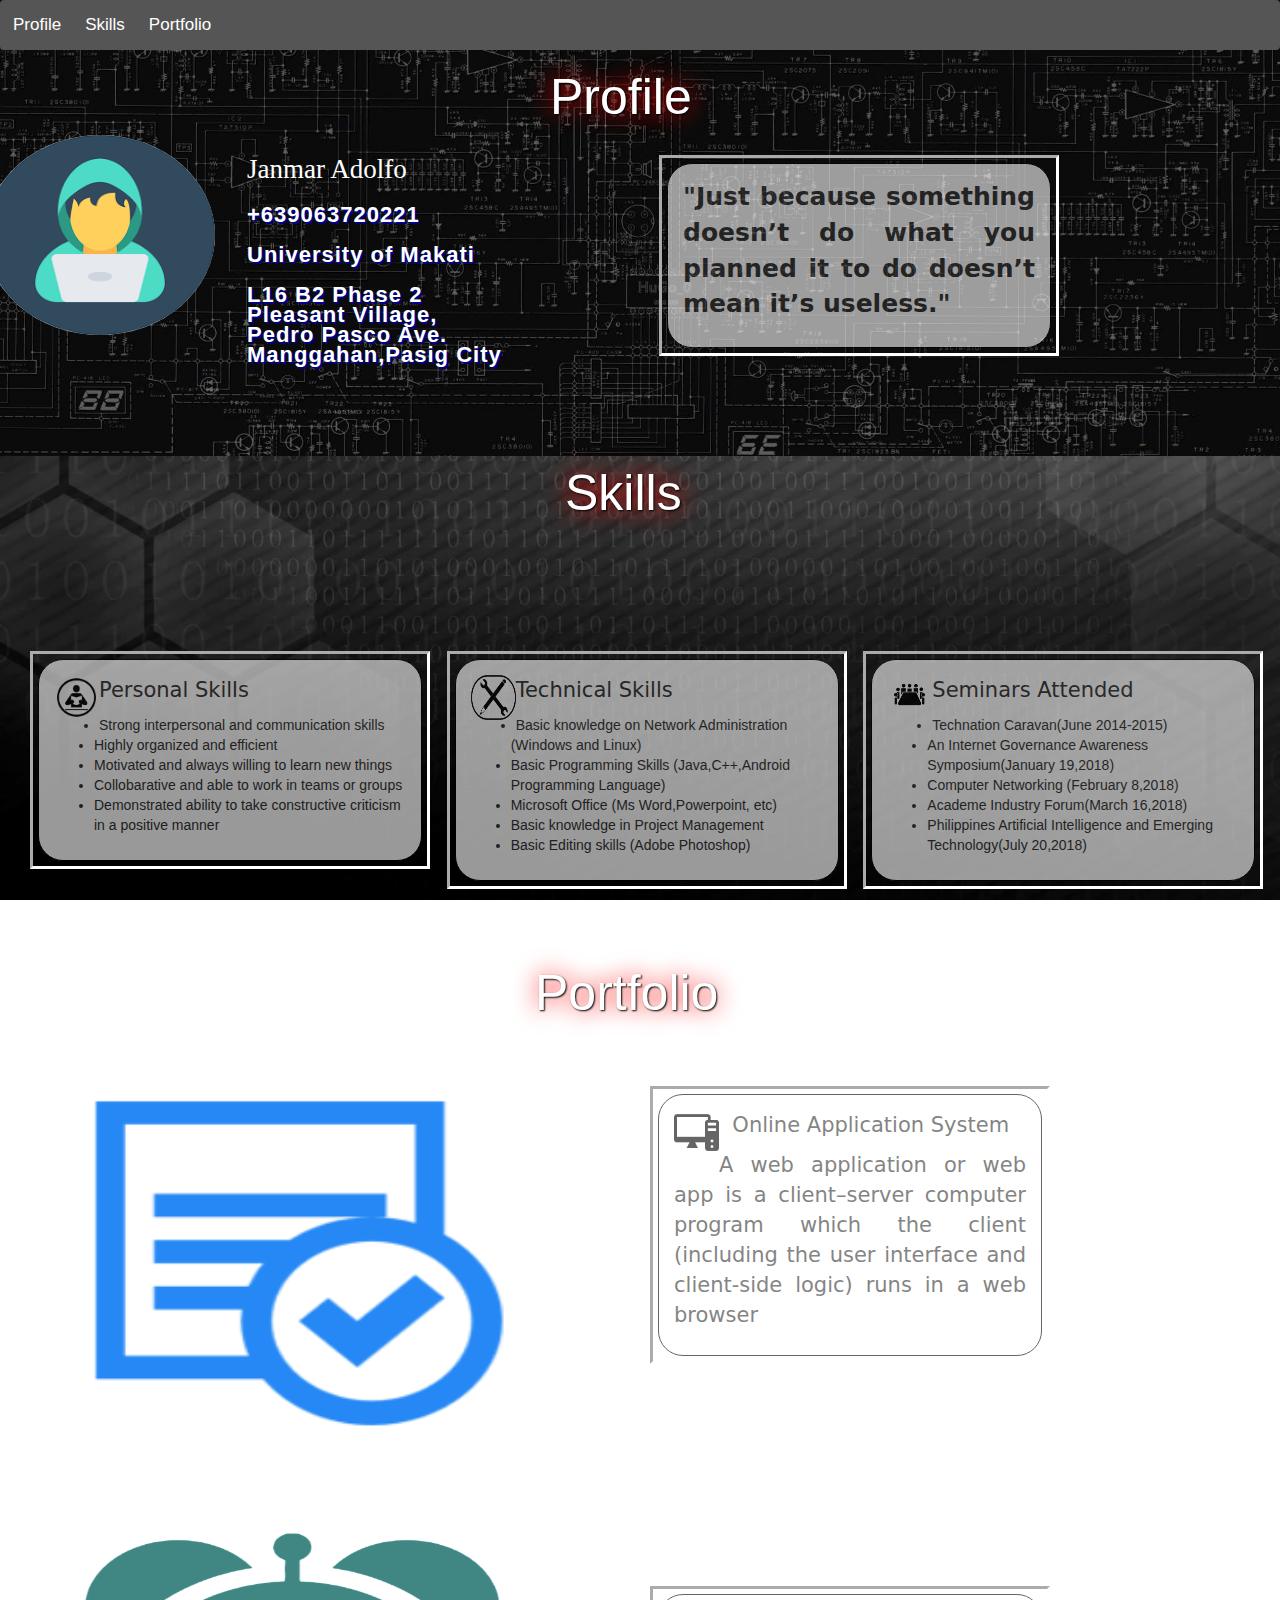
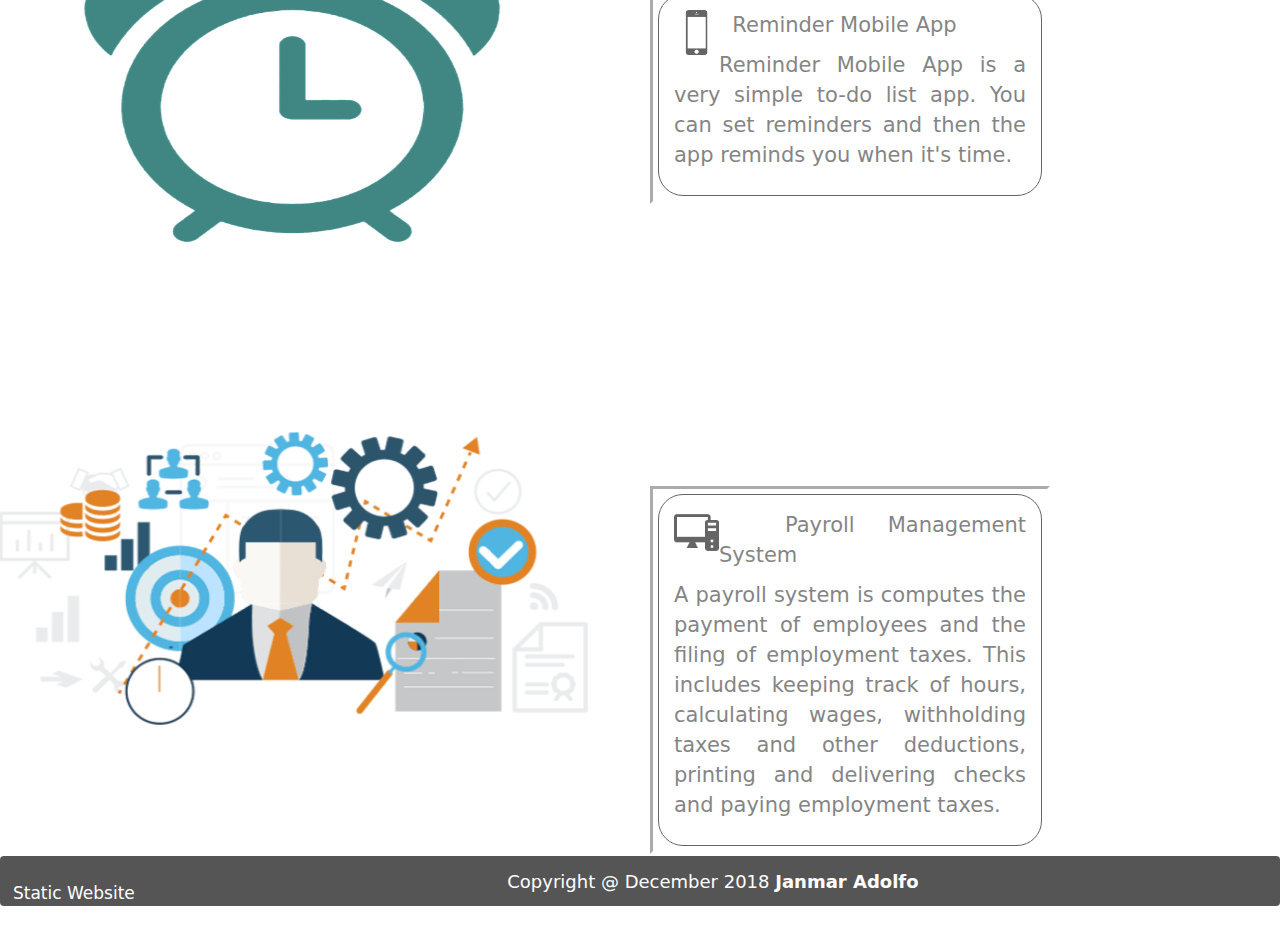
==== commit dbe195a4: "6push" ====
--- a/index.html
+++ b/index.html
@@ -158,10 +158,11 @@
 	</div>
 </div>
 </div>
+<br><br>
 
 </div>
 
-<div class="navbar"><p class="fot">Copyright @ December 2018 <b>Janmar Adolfo</b>  </p></div>
+<div class="navbar"><p class="fot">Copyright @ December 2018 <b>Janmar Adolfo</b>  <a href=" https://janmar143.github.io/gamesite/">Static Website</a></p></div>
 
 
 
